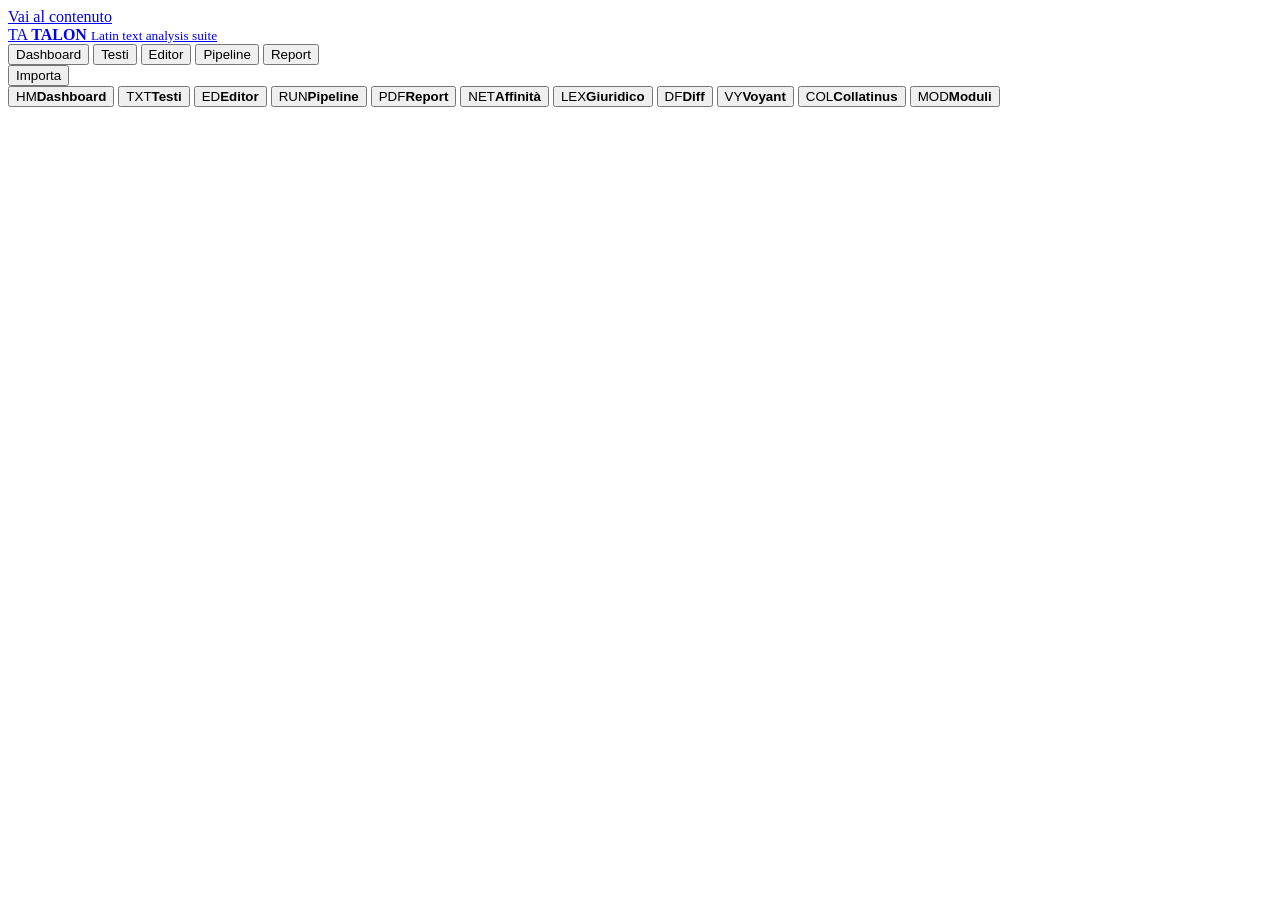
==== static/index.html @ d587f600 "" ====
<!doctype html>
<html lang="it">
<head>
  <meta charset="utf-8">
  <meta name="viewport" content="width=device-width, initial-scale=1">
  <meta name="description" content="TALON, Text Analysis and Latin Organization Network.">
  <title>TALON | Text Analysis and Latin Organization Network</title>
  <link rel="stylesheet" href="/app.css">
</head>
<body data-current-view="home">
  <a class="skip-link" href="#main">Vai al contenuto</a>
  <header class="site-header">
    <a class="brand" href="#" data-view="home" aria-label="TALON, home">
      <span class="brand-mark">TA</span>
      <span>
        <strong>TALON</strong>
        <small>Latin text analysis suite</small>
      </span>
    </a>
    <nav class="top-nav" aria-label="Navigazione principale">
      <button class="nav-button is-active" data-view="home">Dashboard</button>
      <button class="nav-button" data-view="library">Testi</button>
      <button class="nav-button" data-view="editor">Editor</button>
      <button class="nav-button" data-view="pipeline">Pipeline</button>
      <button class="nav-button" data-view="reports">Report</button>
    </nav>
    <div class="header-actions">
      <button class="primary-button" id="open-import" type="button">Importa</button>
    </div>
  </header>

  <aside class="app-rail" aria-label="Strumenti TALON">
    <button class="rail-button is-active" data-view="home" title="Dashboard"><span>HM</span><strong>Dashboard</strong></button>
    <button class="rail-button" data-view="library" title="Testi"><span>TXT</span><strong>Testi</strong></button>
    <button class="rail-button" data-view="editor" title="Editor"><span>ED</span><strong>Editor</strong></button>
    <button class="rail-button" data-view="pipeline" title="Pipeline"><span>RUN</span><strong>Pipeline</strong></button>
    <button class="rail-button" data-view="reports" title="Report"><span>PDF</span><strong>Report</strong></button>
    <button class="rail-button" data-view="affinity" title="Affinità"><span>NET</span><strong>Affinità</strong></button>
    <button class="rail-button" data-view="legal" title="Giuridico"><span>LEX</span><strong>Giuridico</strong></button>
    <button class="rail-button" data-view="diff" title="Diff"><span>DF</span><strong>Diff</strong></button>
    <button class="rail-button" data-view="voyant" title="Voyant"><span>VY</span><strong>Voyant</strong></button>
    <button class="rail-button" data-view="collatinus" title="Collatinus"><span>COL</span><strong>Collatinus</strong></button>
    <button class="rail-button" data-view="modules" title="Moduli"><span>MOD</span><strong>Moduli</strong></button>
  </aside>

  <main id="main">
    <div id="dynamic-tool-views"></div>

  </main>

  <dialog id="import-dialog">
    <form id="import-form">
      <div class="dialog-heading">
        <div>
          <p class="eyebrow">Nuovo documento</p>
          <h2>Importa una trascrizione</h2>
        </div>
        <button class="icon-button" type="button" data-close-dialog aria-label="Chiudi">x</button>
      </div>
      <div class="import-choice" role="tablist" aria-label="Tipo di importazione">
        <button type="button" class="choice-button is-active" data-import-mode="file">File Word, TXT o PDF</button>
        <button type="button" class="choice-button" data-import-mode="paste">Incolla testo</button>
      </div>
      <label class="drop-zone" id="file-zone">
        <input id="import-file" name="file" type="file" accept=".docx,.txt,.pdf">
        <strong>Scegli un file .docx, .txt o .pdf</strong>
        <span>Il file originale viene conservato con hash SHA-256. I PDF devono contenere testo estraibile; le scansioni richiedono OCR prima dell'import.</span>
      </label>
      <div class="import-backend-status" id="import-backend-status">
        Controllo supporto PDF...
      </div>
      <label class="field is-hidden" id="paste-zone">
        <span>Trascrizione originale</span>
        <small class="field-help">Nel linguaggio filologico puo essere chiamata anche "testo diplomatico".</small>
        <textarea id="import-text" rows="8" placeholder="Incolla qui il testo come e stato trascritto..."></textarea>
      </label>
      <div class="form-grid">
        <label class="field span-2">
          <span>Titolo *</span>
          <input id="import-title" name="title" required>
        </label>
        <label class="field">
          <span>Copia, testimone o segnatura</span>
            <input id="import-witness" name="witness">
        </label>
        <label class="field">
          <span>Autore o attribuzione</span>
          <input id="import-author" name="author" placeholder="ignoto">
        </label>
        <label class="field">
          <span>Datazione</span>
          <input id="import-date" name="date_label" placeholder="es. 774-897">
        </label>
        <label class="field">
          <span>Periodo</span>
          <select id="import-period" name="period">
            <option value="">Da verificare</option>
            <option>classico</option>
            <option>tardoantico</option>
            <option>alto medioevo</option>
            <option>basso medioevo</option>
            <option>umanistico / moderno</option>
          </select>
        </label>
        <label class="field">
          <span>Luogo / provenienza</span>
          <input id="import-place" name="place">
        </label>
        <label class="field">
          <span>Genere</span>
          <input id="import-genre" name="genre" placeholder="es. carta di vendita">
        </label>
        <label class="field span-2">
          <span>Note sul file e sulla trascrizione</span>
          <textarea id="import-notes" name="notes" rows="3"></textarea>
        </label>
      </div>
      <div class="dialog-actions">
        <p id="import-status" class="form-status" role="status"></p>
        <button type="button" class="secondary-button" data-close-dialog>Annulla</button>
        <button type="submit" class="primary-button">Importa nella raccolta</button>
      </div>
    </form>
  </dialog>

  <dialog id="document-dialog" class="document-dialog">
    <div id="document-content"></div>
  </dialog>

  <div id="toast" class="toast" role="status" aria-live="polite"></div>
  <script type="module" src="/app.js"></script>
</body>
</html>
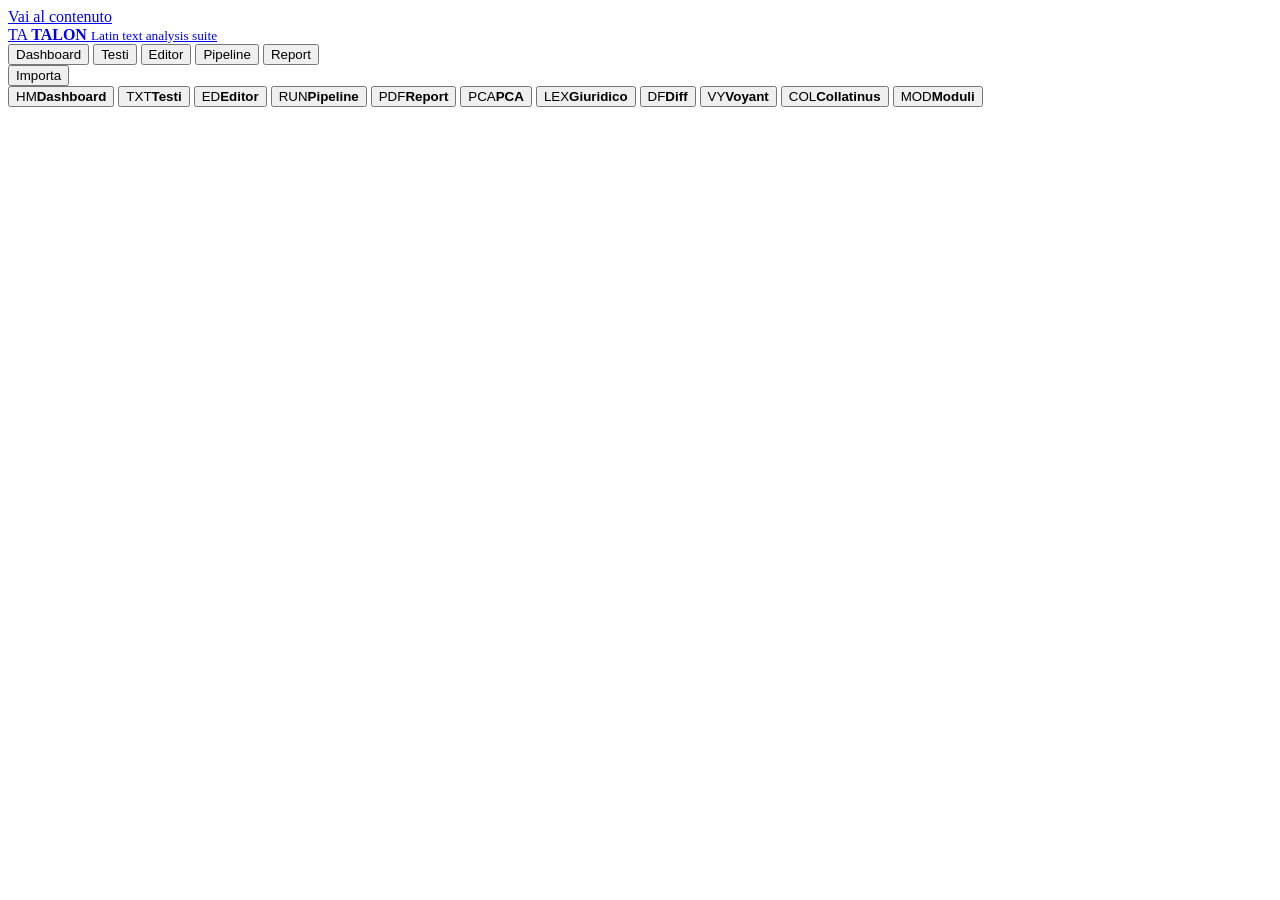
==== commit 47d68004: "refine pca and ui" ====
--- a/static/index.html
+++ b/static/index.html
@@ -35,7 +35,7 @@
     <button class="rail-button" data-view="editor" title="Editor"><span>ED</span><strong>Editor</strong></button>
     <button class="rail-button" data-view="pipeline" title="Pipeline"><span>RUN</span><strong>Pipeline</strong></button>
     <button class="rail-button" data-view="reports" title="Report"><span>PDF</span><strong>Report</strong></button>
-    <button class="rail-button" data-view="affinity" title="Affinità"><span>NET</span><strong>Affinità</strong></button>
+    <button class="rail-button" data-view="affinity" title="PCA"><span>PCA</span><strong>PCA</strong></button>
     <button class="rail-button" data-view="legal" title="Giuridico"><span>LEX</span><strong>Giuridico</strong></button>
     <button class="rail-button" data-view="diff" title="Diff"><span>DF</span><strong>Diff</strong></button>
     <button class="rail-button" data-view="voyant" title="Voyant"><span>VY</span><strong>Voyant</strong></button>
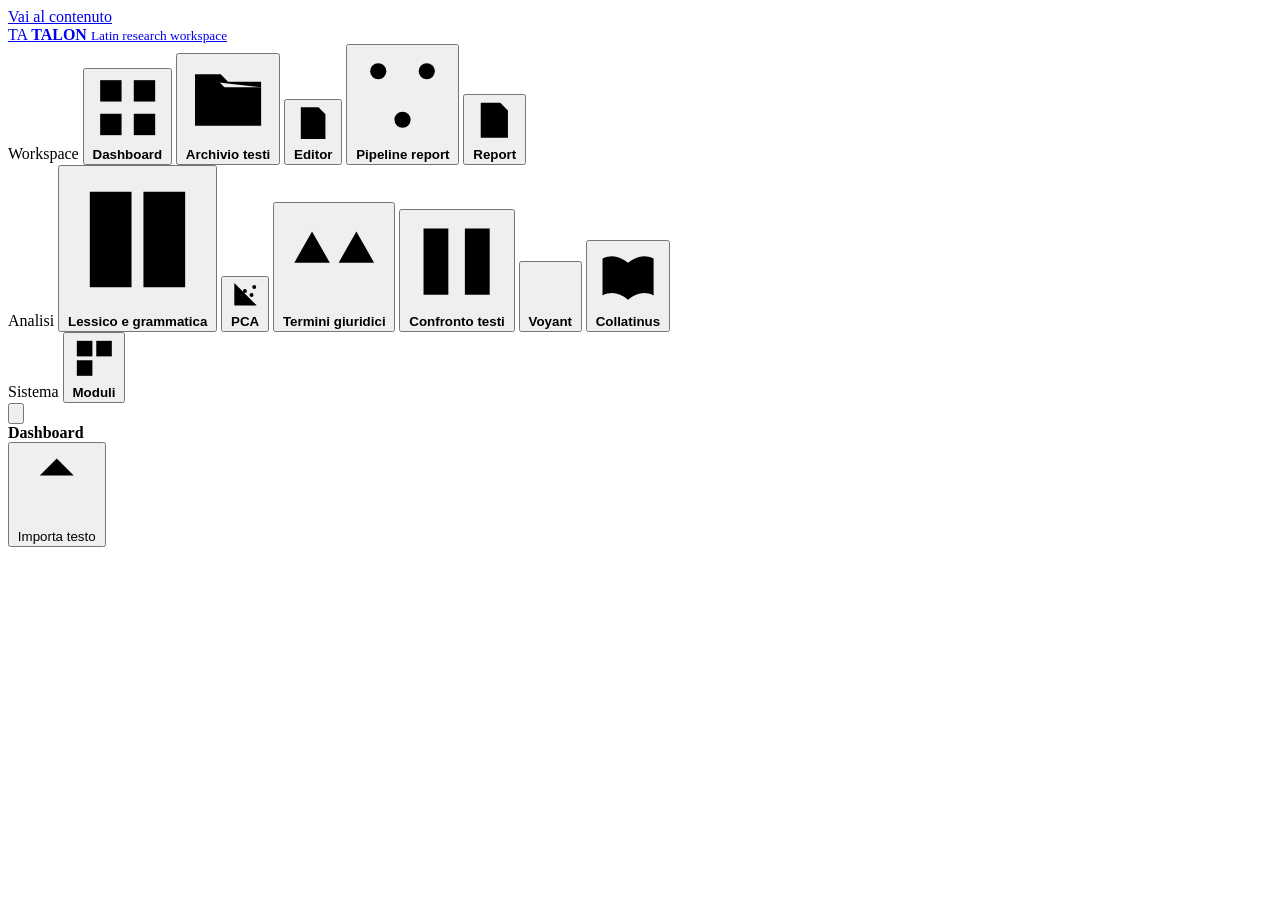
==== commit 8b67b11e: "ui/ux update, -hardcoded samples" ====
--- a/static/index.html
+++ b/static/index.html
@@ -6,42 +6,96 @@
   <meta name="description" content="TALON, Text Analysis and Latin Organization Network.">
   <title>TALON | Text Analysis and Latin Organization Network</title>
   <link rel="stylesheet" href="/app.css">
+  <link rel="stylesheet" href="/ui.css">
 </head>
 <body data-current-view="home">
   <a class="skip-link" href="#main">Vai al contenuto</a>
-  <header class="site-header">
-    <a class="brand" href="#" data-view="home" aria-label="TALON, home">
+  <aside class="app-sidebar app-rail" aria-label="Navigazione TALON">
+    <a class="sidebar-brand brand" href="#" data-view="home" aria-label="TALON, home">
       <span class="brand-mark">TA</span>
-      <span>
+      <span class="brand-copy">
         <strong>TALON</strong>
-        <small>Latin text analysis suite</small>
+        <small>Latin research workspace</small>
       </span>
     </a>
-    <nav class="top-nav" aria-label="Navigazione principale">
-      <button class="nav-button is-active" data-view="home">Dashboard</button>
-      <button class="nav-button" data-view="library">Testi</button>
-      <button class="nav-button" data-view="editor">Editor</button>
-      <button class="nav-button" data-view="pipeline">Pipeline</button>
-      <button class="nav-button" data-view="reports">Report</button>
+
+    <nav class="sidebar-nav">
+      <div class="nav-section">
+        <span class="nav-section-label">Workspace</span>
+        <button class="rail-button is-active" data-view="home" title="Dashboard">
+          <svg class="nav-icon" viewBox="0 0 24 24" aria-hidden="true"><rect x="3" y="3" width="7" height="7"/><rect x="14" y="3" width="7" height="7"/><rect x="3" y="14" width="7" height="7"/><rect x="14" y="14" width="7" height="7"/></svg>
+          <strong>Dashboard</strong>
+        </button>
+        <button class="rail-button" data-view="library" title="Archivio testi">
+          <svg class="nav-icon" viewBox="0 0 24 24" aria-hidden="true"><path d="M3 6.5h6l2 2h10v10.5H3z"/><path d="M3 6.5V5h7l2 2h9v1.5"/></svg>
+          <strong>Archivio testi</strong>
+        </button>
+        <button class="rail-button" data-view="editor" title="Editor e annotazioni">
+          <svg class="nav-icon" viewBox="0 0 24 24" aria-hidden="true"><path d="M5 3h10l4 4v14H5z"/><path d="M15 3v5h4M8 17l1-4 7-7 2 2-7 7z"/></svg>
+          <strong>Editor</strong>
+        </button>
+        <button class="rail-button" data-view="pipeline" title="Pipeline report">
+          <svg class="nav-icon" viewBox="0 0 24 24" aria-hidden="true"><circle cx="6" cy="6" r="2"/><circle cx="18" cy="6" r="2"/><circle cx="12" cy="18" r="2"/><path d="M8 6h8M7 8l4 8M17 8l-4 8"/></svg>
+          <strong>Pipeline report</strong>
+        </button>
+        <button class="rail-button" data-view="reports" title="Archivio report">
+          <svg class="nav-icon" viewBox="0 0 24 24" aria-hidden="true"><path d="M5 3h10l4 4v14H5z"/><path d="M15 3v5h4M8 17v-3M12 17v-6M16 17v-8"/></svg>
+          <strong>Report</strong>
+        </button>
+      </div>
+
+      <div class="nav-section">
+        <span class="nav-section-label">Analisi</span>
+        <button class="rail-button" data-view="linguistics" title="Lessico e grammatica">
+          <svg class="nav-icon" viewBox="0 0 24 24" aria-hidden="true"><path d="M4 4h7v16H4zM13 4h7v16h-7z"/><path d="M6.5 8.5h2M6.5 12h2M15.5 8.5h2M15.5 12h2M15.5 15.5h2"/></svg>
+          <strong>Lessico e grammatica</strong>
+        </button>
+        <button class="rail-button" data-view="affinity" title="PCA">
+          <svg class="nav-icon" viewBox="0 0 24 24" aria-hidden="true"><path d="M4 3v17h17"/><circle cx="8" cy="15" r="1.5"/><circle cx="12" cy="9" r="1.5"/><circle cx="17" cy="12" r="1.5"/><circle cx="19" cy="6" r="1.5"/></svg>
+          <strong>PCA</strong>
+        </button>
+        <button class="rail-button" data-view="legal" title="Termini giuridici">
+          <svg class="nav-icon" viewBox="0 0 24 24" aria-hidden="true"><path d="M12 3v18M6 6h12M7 6l-4 7h8zM17 6l-4 7h8zM8 21h8"/></svg>
+          <strong>Termini giuridici</strong>
+        </button>
+        <button class="rail-button" data-view="diff" title="Differenze tra testi">
+          <svg class="nav-icon" viewBox="0 0 24 24" aria-hidden="true"><path d="M4 4h6v16H4zM14 4h6v16h-6zM7 8h1M7 12h1M16 9h1M16 14h1"/></svg>
+          <strong>Confronto testi</strong>
+        </button>
+        <button class="rail-button" data-view="voyant" title="Voyant Tools">
+          <svg class="nav-icon" viewBox="0 0 24 24" aria-hidden="true"><path d="M4 20V10M9 20V4M14 20v-7M19 20V7"/></svg>
+          <strong>Voyant</strong>
+        </button>
+        <button class="rail-button" data-view="collatinus" title="Collatinus">
+          <svg class="nav-icon" viewBox="0 0 24 24" aria-hidden="true"><path d="M3 5.5c3-1.5 6-1 9 1.5v13c-3-2.5-6-3-9-1.5zM21 5.5c-3-1.5-6-1-9 1.5v13c3-2.5 6-3 9-1.5z"/></svg>
+          <strong>Collatinus</strong>
+        </button>
+      </div>
+
+      <div class="nav-section nav-section-system">
+        <span class="nav-section-label">Sistema</span>
+        <button class="rail-button" data-view="modules" title="Catalogo moduli">
+          <svg class="nav-icon" viewBox="0 0 24 24" aria-hidden="true"><rect x="3" y="3" width="8" height="8"/><rect x="13" y="3" width="8" height="8"/><rect x="3" y="13" width="8" height="8"/><path d="M17 14v6M14 17h6"/></svg>
+          <strong>Moduli</strong>
+        </button>
+      </div>
     </nav>
+  </aside>
+
+  <header class="site-header">
+    <button class="header-menu-button" id="nav-toggle" type="button" aria-label="Riduci navigazione" aria-expanded="true">
+      <svg viewBox="0 0 24 24" aria-hidden="true"><path d="M4 7h16M4 12h16M4 17h16"/></svg>
+    </button>
+    <div class="header-context">
+      <strong id="current-view-title">Dashboard</strong>
+    </div>
     <div class="header-actions">
-      <button class="primary-button" id="open-import" type="button">Importa</button>
+      <button class="primary-button" id="open-import" type="button">
+        <svg viewBox="0 0 24 24" aria-hidden="true"><path d="M12 16V4M7 9l5-5 5 5M4 20h16"/></svg>
+        Importa testo
+      </button>
     </div>
   </header>
-
-  <aside class="app-rail" aria-label="Strumenti TALON">
-    <button class="rail-button is-active" data-view="home" title="Dashboard"><span>HM</span><strong>Dashboard</strong></button>
-    <button class="rail-button" data-view="library" title="Testi"><span>TXT</span><strong>Testi</strong></button>
-    <button class="rail-button" data-view="editor" title="Editor"><span>ED</span><strong>Editor</strong></button>
-    <button class="rail-button" data-view="pipeline" title="Pipeline"><span>RUN</span><strong>Pipeline</strong></button>
-    <button class="rail-button" data-view="reports" title="Report"><span>PDF</span><strong>Report</strong></button>
-    <button class="rail-button" data-view="affinity" title="PCA"><span>PCA</span><strong>PCA</strong></button>
-    <button class="rail-button" data-view="legal" title="Giuridico"><span>LEX</span><strong>Giuridico</strong></button>
-    <button class="rail-button" data-view="diff" title="Diff"><span>DF</span><strong>Diff</strong></button>
-    <button class="rail-button" data-view="voyant" title="Voyant"><span>VY</span><strong>Voyant</strong></button>
-    <button class="rail-button" data-view="collatinus" title="Collatinus"><span>COL</span><strong>Collatinus</strong></button>
-    <button class="rail-button" data-view="modules" title="Moduli"><span>MOD</span><strong>Moduli</strong></button>
-  </aside>
 
   <main id="main">
     <div id="dynamic-tool-views"></div>
